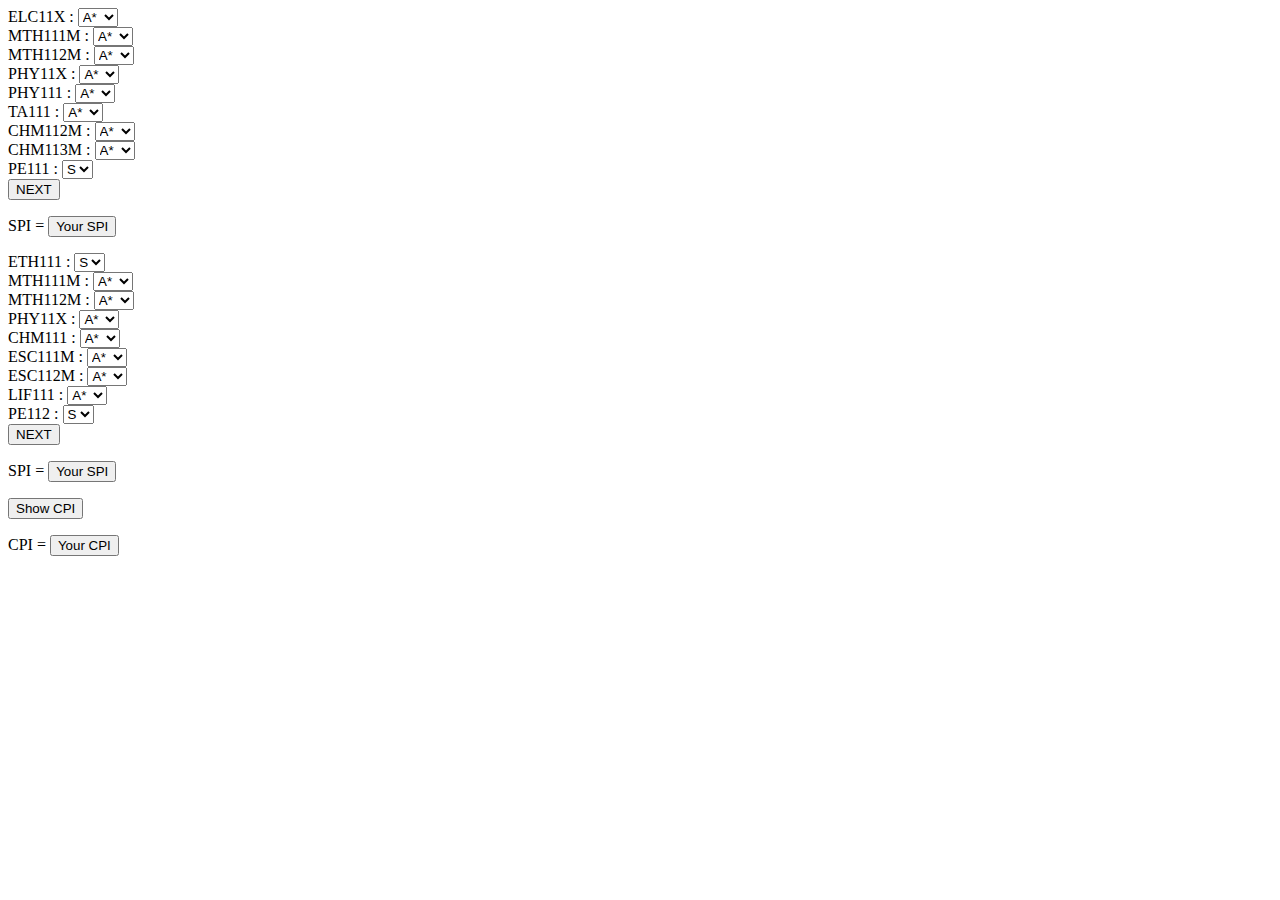
==== cpi.html @ eecc6799 "Update cpi.html" ====
<!DOCTYPE html>
<html lang="en">
<head>
    <meta charset="UTF-8">
    <meta http-equiv="X-UA-Compatible" content="IE=edge">
    <meta name="viewport" content="width=device-width, initial-scale=1.0">
    <title>Document</title>
    <link rel="stylesheet" href="style.css">
    <script src="script.js" defer></script>
</head>
<body>
    <div class="dropdown-menu">
        <div class="content">
            <form name="grp1"action="" method="post">
            ELC11X  : <select name="ELC">
                <option value="10">A*</option>
                <option value="10">A</option>
                <option value="9">B+</option>
                <option value="8">B</option>
                <option value="7">C+</option>
                <option value="6">C</option>
                <option value="5">D+</option>
                <option value="4">D</option>
                <option value="0">E</option>
                <option value="0">F</option>
                <option value="0">I</option>
            </select></br>
            MTH111M : <select name="MTH1">
                <option value="10">A*</option>
                <option value="10">A</option>
                <option value="9">B+</option>
                <option value="8">B</option>
                <option value="7">C+</option>
                <option value="6">C</option>
                <option value="5">D+</option>
                <option value="4">D</option>
                <option value="0">E</option>
                <option value="0">F</option>
                <option value="0">I</option>
            </select></br>
            MTH112M : <select name="MTH2">
                <option value="10">A*</option>
                <option value="10">A</option>
                <option value="9">B+</option>
                <option value="8">B</option>
                <option value="7">C+</option>
                <option value="6">C</option>
                <option value="5">D+</option>
                <option value="4">D</option>
                <option value="0">E</option>
                <option value="0">F</option>
                <option value="0">I</option>
            </select></br>
            PHY11X  : <select name="PHY">
                <option value="10">A*</option>
                <option value="10">A</option>
                <option value="9">B+</option>
                <option value="8">B</option>
                <option value="7">C+</option>
                <option value="6">C</option>
                <option value="5">D+</option>
                <option value="4">D</option>
                <option value="0">E</option>
                <option value="0">F</option>
                <option value="0">I</option>
            </select></br>
            PHY111  : <select name="PHY1">
                <option value="10">A*</option>
                <option value="10">A</option>
                <option value="9">B+</option>
                <option value="8">B</option>
                <option value="7">C+</option>
                <option value="6">C</option>
                <option value="5">D+</option>
                <option value="4">D</option>
                <option value="0">E</option>
                <option value="0">F</option>
                <option value="0">I</option>
            </select></br>
            TA111   : <select name="TA">
                <option value="10">A*</option>
                <option value="10">A</option>
                <option value="9">B+</option>
                <option value="8">B</option>
                <option value="7">C+</option>
                <option value="6">C</option>
                <option value="5">D+</option>
                <option value="4">D</option>
                <option value="0">E</option>
                <option value="0">F</option>
                <option value="0">I</option>
            </select></br>
            CHM112M : <select name="CHM2">
                <option value="10">A*</option>
                <option value="10">A</option>
                <option value="9">B+</option>
                <option value="8">B</option>
                <option value="7">C+</option>
                <option value="6">C</option>
                <option value="5">D+</option>
                <option value="4">D</option>
                <option value="0">E</option>
                <option value="0">F</option>
                <option value="0">I</option>
            </select></br>
            CHM113M : <select name="CHM3">
                <option value="10">A*</option>
                <option value="10">A</option>
                <option value="9">B+</option>
                <option value="8">B</option>
                <option value="7">C+</option>
                <option value="6">C</option>
                <option value="5">D+</option>
                <option value="4">D</option>
                <option value="0">E</option>
                <option value="0">F</option>
                <option value="0">I</option>
            </select></br>
            </form>
            PE111   : <select name="PE">
                <option>S</option>
                <option>X</option>
            </select></br>
            <button id="btn" onclick="calcsem1()">NEXT</button>
            <p>SPI = <input type="submit" value="Your SPI" name="submit" id="sem1spi"></p>
            <form name="grp2"action="" method="post">
            ETH111  : <select name="ETH">
                <option>S</option>
                <option>X</option>
            </select></br>
            MTH111M : <select name="MTH3">
                <option value="10">A*</option>
                <option value="10">A</option>
                <option value="9">B+</option>
                <option value="8">B</option>
                <option value="7">C+</option>
                <option value="6">C</option>
                <option value="5">D+</option>
                <option value="4">D</option>
                <option value="0">E</option>
                <option value="0">F</option>
                <option value="0">I</option>
            </select></br>
            MTH112M : <select name="MTH4">
                <option value="10">A*</option>
                <option value="10">A</option>
                <option value="9">B+</option>
                <option value="8">B</option>
                <option value="7">C+</option>
                <option value="6">C</option>
                <option value="5">D+</option>
                <option value="4">D</option>
                <option value="0">E</option>
                <option value="0">F</option>
                <option value="0">I</option>
            </select></br>
            PHY11X  : <select name="PHY2">
                <option value="10">A*</option>
                <option value="10">A</option>
                <option value="9">B+</option>
                <option value="8">B</option>
                <option value="7">C+</option>
                <option value="6">C</option>
                <option value="5">D+</option>
                <option value="4">D</option>
                <option value="0">E</option>
                <option value="0">F</option>
                <option value="0">I</option>
            </select></br>
            CHM111  : <select name="CHM1">
                <option value="10">A*</option>
                <option value="10">A</option>
                <option value="9">B+</option>
                <option value="8">B</option>
                <option value="7">C+</option>
                <option value="6">C</option>
                <option value="5">D+</option>
                <option value="4">D</option>
                <option value="0">E</option>
                <option value="0">F</option>
                <option value="0">I</option>
            </select></br>
            ESC111M  : <select name="ESC1">
                <option value="10">A*</option>
                <option value="10">A</option>
                <option value="9">B+</option>
                <option value="8">B</option>
                <option value="7">C+</option>
                <option value="6">C</option>
                <option value="5">D+</option>
                <option value="4">D</option>
                <option value="0">E</option>
                <option value="0">F</option>
                <option value="0">I</option>
            </select></br>
            ESC112M : <select name="ESC2">
                <option value="10">A*</option>
                <option value="10">A</option>
                <option value="9">B+</option>
                <option value="8">B</option>
                <option value="7">C+</option>
                <option value="6">C</option>
                <option value="5">D+</option>
                <option value="4">D</option>
                <option value="0">E</option>
                <option value="0">F</option>
                <option value="0">I</option>
            </select></br>
            LIF111  : <select name="LIF">
                <option value="10">A*</option>
                <option value="10">A</option>
                <option value="9">B+</option>
                <option value="8">B</option>
                <option value="7">C+</option>
                <option value="6">C</option>
                <option value="5">D+</option>
                <option value="4">D</option>
                <option value="0">E</option>
                <option value="0">F</option>
                <option value="0">I</option>
            </select></br>
            </form>
            PE112   : <select name="PE2">
                <option>S</option>
                <option>X</option>
            </select></br>
            <button id="btn" onclick="calcsem2()">NEXT</button>
            <p>SPI = <input type="submit" value="Your SPI" name="submit" id="sem2spi"></p>
            <button id="btn" onclick="calccpi()">Show CPI</button>
            <p>CPI = <input type="submit" value="Your CPI" name="submit" id="cpi"></p>
        </div>
    </div>
</body>
</html>
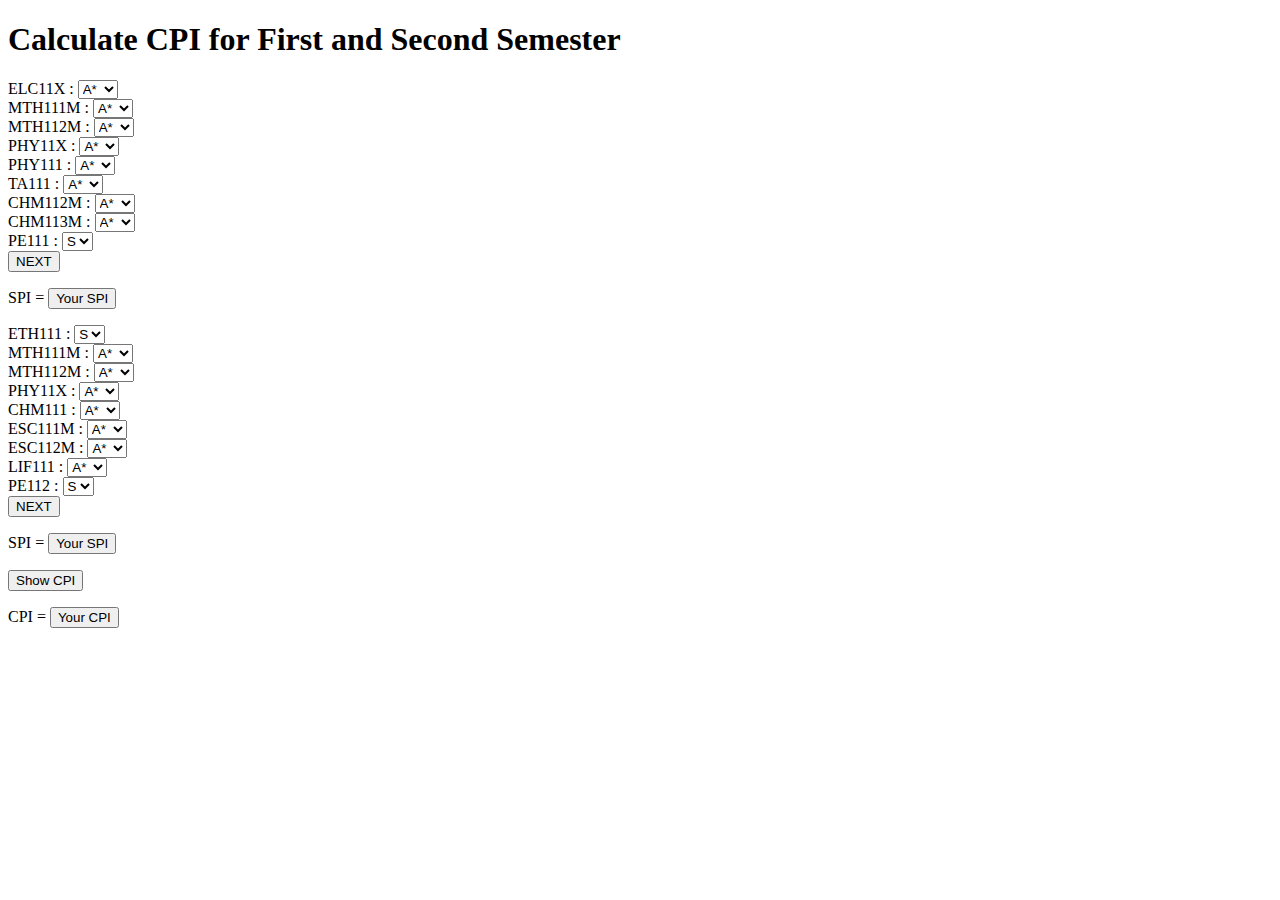
==== commit bd56586c: "Update cpi.html" ====
--- a/cpi.html
+++ b/cpi.html
@@ -10,6 +10,7 @@
 </head>
 <body>
     <div class="dropdown-menu">
+        <h1>Calculate CPI for First and Second Semester</h1>
         <div class="content">
             <form name="grp1"action="" method="post">
             ELC11X  : <select name="ELC">
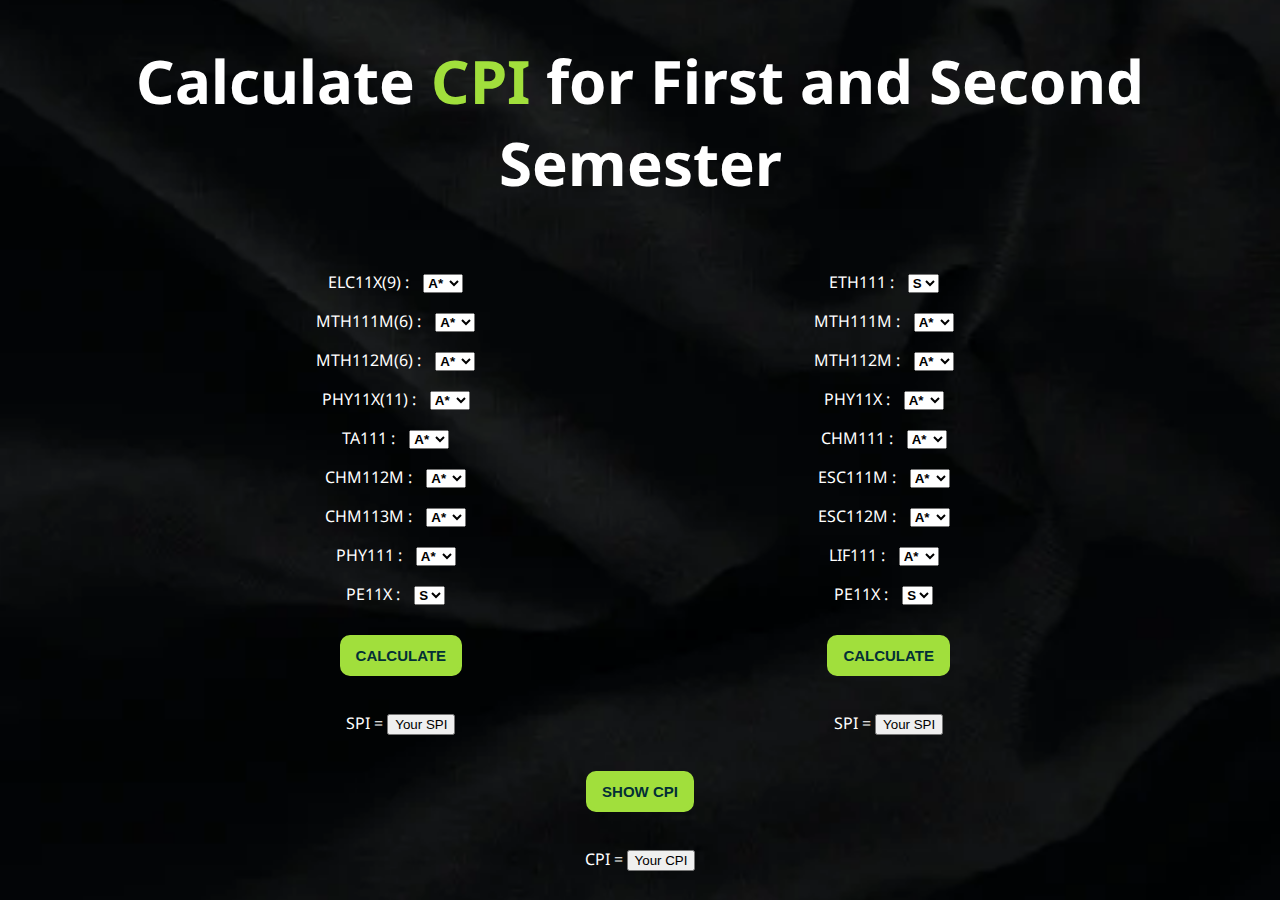
==== commit ad12dff4: "Add files via upload" ====
--- a/cpi.html
+++ b/cpi.html
@@ -5,106 +5,114 @@
     <meta http-equiv="X-UA-Compatible" content="IE=edge">
     <meta name="viewport" content="width=device-width, initial-scale=1.0">
     <title>Document</title>
+    <link rel="preconnect" href="https://fonts.googleapis.com">
+    <link rel="preconnect" href="https://fonts.googleapis.com">
+<link rel="preconnect" href="https://fonts.gstatic.com" crossorigin>
+<link href="https://fonts.googleapis.com/css2?family=Noto+Sans:wght@100;200;300;400;500;600;700;800;900&display=swap" rel="stylesheet">
+<link rel="preconnect" href="https://fonts.gstatic.com" crossorigin>
+<link href="https://fonts.googleapis.com/css2?family=Raleway:wght@100;200;300;400;500;600;700;800&display=swap" rel="stylesheet">
     <link rel="stylesheet" href="style.css">
     <script src="script.js" defer></script>
 </head>
 <body>
     <div class="dropdown-menu">
-        <h1>Calculate CPI for First and Second Semester</h1>
+        <h1>Calculate <span class="deco">CPI</span> for First and Second Semester</h1>
         <div class="content">
+            <section class="flex">
+                <section class="spi1">
             <form name="grp1"action="" method="post">
-            ELC11X  : <select name="ELC">
-                <option value="10">A*</option>
-                <option value="10">A</option>
-                <option value="9">B+</option>
-                <option value="8">B</option>
-                <option value="7">C+</option>
-                <option value="6">C</option>
-                <option value="5">D+</option>
-                <option value="4">D</option>
-                <option value="0">E</option>
-                <option value="0">F</option>
-                <option value="0">I</option>
-            </select></br>
-            MTH111M : <select name="MTH1">
-                <option value="10">A*</option>
-                <option value="10">A</option>
-                <option value="9">B+</option>
-                <option value="8">B</option>
-                <option value="7">C+</option>
-                <option value="6">C</option>
-                <option value="5">D+</option>
-                <option value="4">D</option>
-                <option value="0">E</option>
-                <option value="0">F</option>
-                <option value="0">I</option>
-            </select></br>
-            MTH112M : <select name="MTH2">
-                <option value="10">A*</option>
-                <option value="10">A</option>
-                <option value="9">B+</option>
-                <option value="8">B</option>
-                <option value="7">C+</option>
-                <option value="6">C</option>
-                <option value="5">D+</option>
-                <option value="4">D</option>
-                <option value="0">E</option>
-                <option value="0">F</option>
-                <option value="0">I</option>
-            </select></br>
-            PHY11X  : <select name="PHY">
-                <option value="10">A*</option>
-                <option value="10">A</option>
-                <option value="9">B+</option>
-                <option value="8">B</option>
-                <option value="7">C+</option>
-                <option value="6">C</option>
-                <option value="5">D+</option>
-                <option value="4">D</option>
-                <option value="0">E</option>
-                <option value="0">F</option>
-                <option value="0">I</option>
-            </select></br>
-            PHY111  : <select name="PHY1">
-                <option value="10">A*</option>
-                <option value="10">A</option>
-                <option value="9">B+</option>
-                <option value="8">B</option>
-                <option value="7">C+</option>
-                <option value="6">C</option>
-                <option value="5">D+</option>
-                <option value="4">D</option>
-                <option value="0">E</option>
-                <option value="0">F</option>
-                <option value="0">I</option>
-            </select></br>
-            TA111   : <select name="TA">
-                <option value="10">A*</option>
-                <option value="10">A</option>
-                <option value="9">B+</option>
-                <option value="8">B</option>
-                <option value="7">C+</option>
-                <option value="6">C</option>
-                <option value="5">D+</option>
-                <option value="4">D</option>
-                <option value="0">E</option>
-                <option value="0">F</option>
-                <option value="0">I</option>
-            </select></br>
-            CHM112M : <select name="CHM2">
-                <option value="10">A*</option>
-                <option value="10">A</option>
-                <option value="9">B+</option>
-                <option value="8">B</option>
-                <option value="7">C+</option>
-                <option value="6">C</option>
-                <option value="5">D+</option>
-                <option value="4">D</option>
-                <option value="0">E</option>
-                <option value="0">F</option>
-                <option value="0">I</option>
-            </select></br>
-            CHM113M : <select name="CHM3">
+            ELC11X(9)  : <select name="ELC">
+                <option value="10">A*</option>
+                <option value="10">A</option>
+                <option value="9">B+</option>
+                <option value="8">B</option>
+                <option value="7">C+</option>
+                <option value="6">C</option>
+                <option value="5">D+</option>
+                <option value="4">D</option>
+                <option value="0">E</option>
+                <option value="0">F</option>
+                <option value="0">I</option>
+            </select></br>
+            MTH111M(6) : <select name="MTH1">
+                <option value="10">A*</option>
+                <option value="10">A</option>
+                <option value="9">B+</option>
+                <option value="8">B</option>
+                <option value="7">C+</option>
+                <option value="6">C</option>
+                <option value="5">D+</option>
+                <option value="4">D</option>
+                <option value="0">E</option>
+                <option value="0">F</option>
+                <option value="0">I</option>
+            </select></br>
+            MTH112M(6) : <select name="MTH2">
+                <option value="10">A*</option>
+                <option value="10">A</option>
+                <option value="9">B+</option>
+                <option value="8">B</option>
+                <option value="7">C+</option>
+                <option value="6">C</option>
+                <option value="5">D+</option>
+                <option value="4">D</option>
+                <option value="0">E</option>
+                <option value="0">F</option>
+                <option value="0">I</option>
+            </select></br>
+            PHY11X(11)  : <select name="PHY">
+                <option value="10">A*</option>
+                <option value="10">A</option>
+                <option value="9">B+</option>
+                <option value="8">B</option>
+                <option value="7">C+</option>
+                <option value="6">C</option>
+                <option value="5">D+</option>
+                <option value="4">D</option>
+                <option value="0">E</option>
+                <option value="0">F</option>
+                <option value="0">I</option>
+            </select></br>
+            TA111  : <select name="PHY1">
+                <option value="10">A*</option>
+                <option value="10">A</option>
+                <option value="9">B+</option>
+                <option value="8">B</option>
+                <option value="7">C+</option>
+                <option value="6">C</option>
+                <option value="5">D+</option>
+                <option value="4">D</option>
+                <option value="0">E</option>
+                <option value="0">F</option>
+                <option value="0">I</option>
+            </select></br>
+            CHM112M   : <select name="TA">
+                <option value="10">A*</option>
+                <option value="10">A</option>
+                <option value="9">B+</option>
+                <option value="8">B</option>
+                <option value="7">C+</option>
+                <option value="6">C</option>
+                <option value="5">D+</option>
+                <option value="4">D</option>
+                <option value="0">E</option>
+                <option value="0">F</option>
+                <option value="0">I</option>
+            </select></br>
+            CHM113M : <select name="CHM2">
+                <option value="10">A*</option>
+                <option value="10">A</option>
+                <option value="9">B+</option>
+                <option value="8">B</option>
+                <option value="7">C+</option>
+                <option value="6">C</option>
+                <option value="5">D+</option>
+                <option value="4">D</option>
+                <option value="0">E</option>
+                <option value="0">F</option>
+                <option value="0">I</option>
+            </select></br>
+            PHY111 : <select name="CHM3">
                 <option value="10">A*</option>
                 <option value="10">A</option>
                 <option value="9">B+</option>
@@ -118,12 +126,14 @@
                 <option value="0">I</option>
             </select></br>
             </form>
-            PE111   : <select name="PE">
+            PE11X : <select name="PE">
                 <option>S</option>
                 <option>X</option>
             </select></br>
-            <button id="btn" onclick="calcsem1()">NEXT</button>
+            <button id="btn" onclick="calcsem1()">CALCULATE</button>
             <p>SPI = <input type="submit" value="Your SPI" name="submit" id="sem1spi"></p>
+                </section>
+                <section class="spi2">
             <form name="grp2"action="" method="post">
             ETH111  : <select name="ETH">
                 <option>S</option>
@@ -221,13 +231,15 @@
                 <option value="0">I</option>
             </select></br>
             </form>
-            PE112   : <select name="PE2">
+            PE11X : <select name="PE2">
                 <option>S</option>
                 <option>X</option>
             </select></br>
-            <button id="btn" onclick="calcsem2()">NEXT</button>
+            <button id="btn" onclick="calcsem2()">CALCULATE</button>
             <p>SPI = <input type="submit" value="Your SPI" name="submit" id="sem2spi"></p>
-            <button id="btn" onclick="calccpi()">Show CPI</button>
+                </section>
+            </section>
+            <button id="btn" onclick="calccpi()">SHOW CPI</button>
             <p>CPI = <input type="submit" value="Your CPI" name="submit" id="cpi"></p>
         </div>
     </div>
--- a/style.css
+++ b/style.css
@@ -0,0 +1,73 @@
+body{
+    background: url(images/bg2.webp);
+    background-size: cover;
+    background-position: center;
+    color: white;
+    /* font-family: 'Raleway', sans-serif; */
+    font-family: 'Noto Sans', sans-serif;
+    text-align: center;
+}
+*::selection{
+    color: white;
+    background-color: #a1df3c;
+}
+body h1{
+    font-size: 60px;
+}
+header h1{
+    color: white;
+    text-align: center;
+    font-size: 60px;
+}
+.header{
+    text-align: center;
+}
+.branch{
+    font-size: 30px;
+}
+form{
+    margin: 20px;
+    margin-bottom: 0%;
+}
+form select{
+    margin: 10px;
+}
+select{
+    margin: 10px;
+    font-weight: 600;
+}
+button, button a{
+    margin: 20px;
+    padding: 8px 12px;
+    text-decoration: none;
+    color: rgb(3, 47, 54);
+    font-size: 15px;
+    font-weight: 600;
+    border: 4px solid #a1df3c;
+    box-sizing: border-box;
+    transition: transform 0.25s;
+    background-color: #a1df3c;
+}
+button{
+    border-radius: 10px;
+}
+button:hover, button a:hover{
+    color: #a1df3c;
+    background-color: rgb(1, 12, 14);
+    border: 4px solid #a1df3c;
+    transform: translateY(-5px);
+    box-sizing: border-box;
+    box-shadow: 0 0.5em 0.5em -0.4em #a1df3c;
+}
+select option{
+    background-color: #a1df3c;
+    /* color: #a1df3c; */
+}
+.deco{
+    color: #a1df3c;
+}
+.flex{
+    display: flex;
+    justify-content: space-evenly;
+}
+
